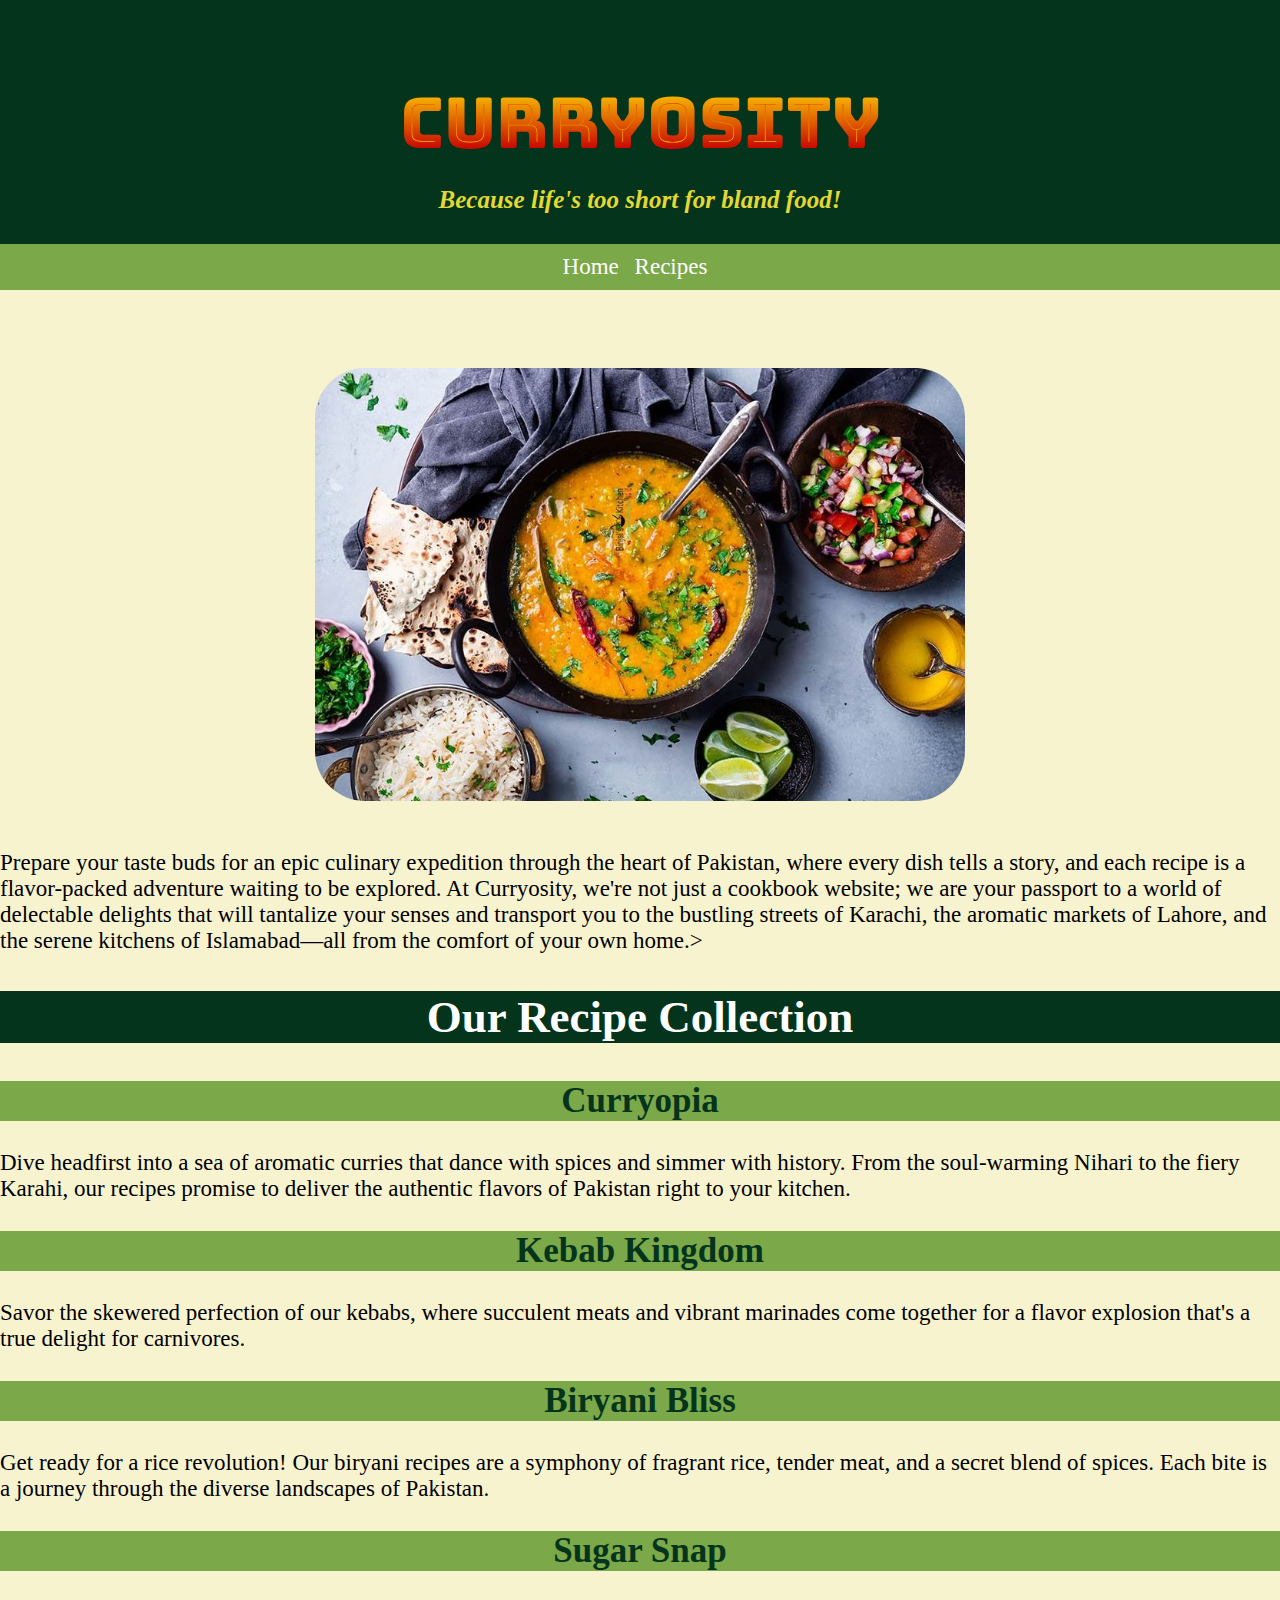
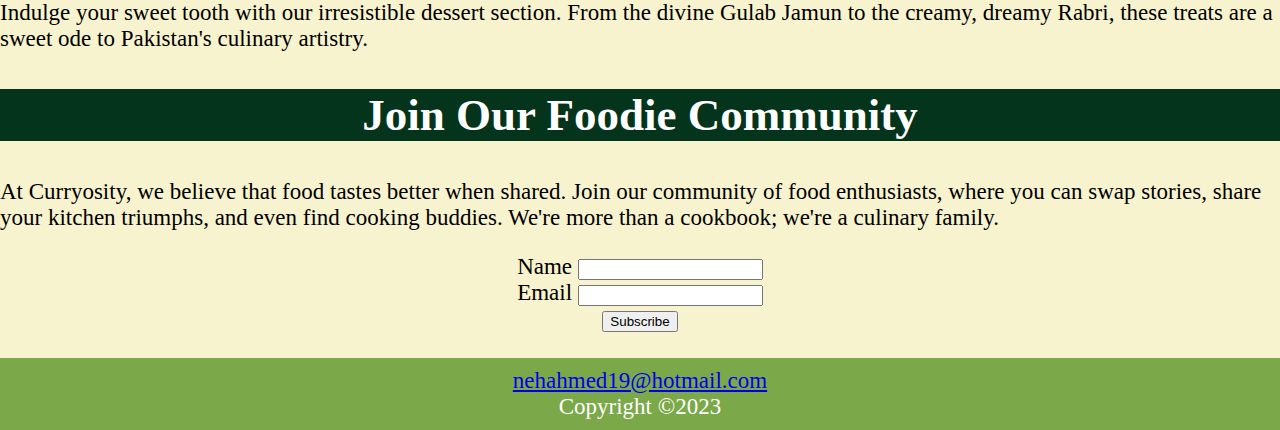
==== index.html @ bbba2c57 "Rename home-page.html to index.html" ====
<!doctype html>
<html lang="en-US">

<head>
    <meta charset="UTF-8" />
    <meta http-equiv="X-UA-Compatible" content="IE=edge" />
    <meta
      name="viewport"
      content="width=device-width, initial-scale=1.0"
    <link rel="preconnect" href="https://fonts.googleapis.com">
    <link rel="preconnect" href="https://fonts.gstatic.com" crossorigin>
    <link href="https://fonts.googleapis.com/css2?family=Bungee+Spice&display=swap" rel="stylesheet">
    <link rel="stylesheet" href="style.css" />

    <title> Curryosity </title>
    <style>
        img {
            width: 650px;
            border-radius: 10px;
            border-radius: 50px;
            display: block;
            margin-left: auto;
            margin-right: auto;
            }

    </style>
</head>

<body>
    <header>
        <h1>Curryosity</h1>
        <h1 class="slogan"><i>Because life's too short for bland food!</i></h1>
    </header>
    
    <nav>
        <ul>
            <li> <a href="/home-page.html"> Home </a> </li>
            <li><a href="/recipes.html"> Recipes </a></li>
        </ul>
    </nav>

    <br>
    <br>
    <br>
    <img src="daal-img.jpeg" alt="daal Pakistani food" class="center">
    
    <br>
    <p>
    Prepare your taste buds for an epic culinary expedition through the heart of Pakistan, where every dish tells a story, and each recipe is a flavor-packed adventure waiting to be explored. At Curryosity, we're not just a cookbook website; we are your passport to a world of delectable delights that will tantalize your senses and transport you to the bustling streets of Karachi, the aromatic markets of Lahore, and the serene kitchens of Islamabad—all from the comfort of your own home.>
    </p>

    <h2 class="heading1"> Our Recipe Collection </h2>

    <h2 class="heading2"> Curryopia</h2>
    <p> Dive headfirst into a sea of aromatic curries that dance with spices and simmer with history. From the soul-warming Nihari to the fiery Karahi, our recipes promise to deliver the authentic flavors of Pakistan right to your kitchen.
    </p>
    
    <h2 class="heading3">Kebab Kingdom</h2>
    <p> 
    Savor the skewered perfection of our kebabs, where succulent meats and vibrant marinades come together for a flavor explosion that's a true delight for carnivores.
    </p>

    <h2 class="heading4">Biryani Bliss</h2>
    <p> 
    Get ready for a rice revolution! Our biryani recipes are a symphony of fragrant rice, tender meat, and a secret blend of spices. Each bite is a journey through the diverse landscapes of Pakistan.  
    </p>

    <h2 class="heading5">Sugar Snap</h2>
    <p> 
    Indulge your sweet tooth with our irresistible dessert section. From the divine Gulab Jamun to the creamy, dreamy Rabri, these treats are a sweet ode to Pakistan's culinary artistry.
    </p>   

    <h2 class="heading6">Join Our Foodie Community</h2>
    <p> 
    At Curryosity, we believe that food tastes better when shared. Join our community of food enthusiasts, where you can swap stories, share your kitchen triumphs, and even find cooking buddies. We're more than a cookbook; we're a culinary family.
    </p>   

    <form class="form" action="#" method="get">
        <label for="username"> Name </label>
        <input type="text" name="username"/>
    <br>
        <label for="email"> Email </label>
        <input type="text" name="Email"/>
        <br>
        <button type="submit"> Subscribe </button>
    </form>

    <br>
    <footer>
        <a href="mailto:nehahmed19@hotmail.com"> nehahmed19@hotmail.com</a>
        <br>
        Copyright ©2023
    </footer>   
</body>
---- style.css ----
body {
    font-family:Cambria, Cochin, Georgia, Times, 'Times New Roman', serif;
    background-color: #f7f3cf;
    font-size: 23px;
    margin: 0;

}

.slogan {
    font-size: 25px;
    color: #e3d834;
    font-family: Cambria, Cochin, Georgia, Times, 'Times New Roman', serif;

}
.heading1 {
    color: rgb(255, 255, 255);
    font-size: 45px;
    background-color: #04341c;
   

}
.heading2 {
    color: #04341c;
    font-size: 35px;
    background-color:#7ba848;
    margin-left: 00;
    margin-right: 00
    ;
}

.heading3 {
    color: #04341c;
    font-size: 35px;
    background-color: #7ba848;
}

.heading4 {
    color: #04341c;
    font-size: 35px;
    background-color: #7ba848;
}

.heading5 {
    color: #04341c;
    font-size: 35px;
    background-color: #7ba848;
}

.heading6 {
    color: rgb(255, 255, 255);
    font-size: 45px;
    background-color: #04341c;
}

.form {
    font-family:Cambria, Cochin, Georgia, Times, 'Times New Roman', serif;
    background-color: #f7f3cf;
    font-size: 23px;
    text-align: center;
    
}

.fontwithbg {
    background-color: #7ba848;
}

.recipeheading {
    color: #04341c;
    font-size: 35px;
   

}
header {
    background-color: #04341c;
    text-align: center;
    padding: 30px;
    color:rgb(255, 255, 255);
}

h1 {
    font-family: 'Bungee Spice', cursive;
    font-size: 70px;
    margin-bottom: 0px;
    color: #ffffff;
}


h2 {
    font-family: Cambria, Cochin, Georgia, Times, 'Times New Roman', serif;
    text-align: center;
}

nav {
    background-color: #7ba848;
    text-align: center;
    padding: 10px;
}

nav ul {
    list-style-type: none;
    margin: 0;
    padding: 0;
}

nav li {
    display: inline-block;
    margin-right: 10px;
}

nav a {
    text-decoration: none;
    color: #ffffff;
}

main {
    padding: 4rem;
    text-align: center;
}

ul {
    display: inline-block;
}

footer {
    background-color: #7ba848;
    text-align: center;
    padding: 10px;
    color: #fff;
}
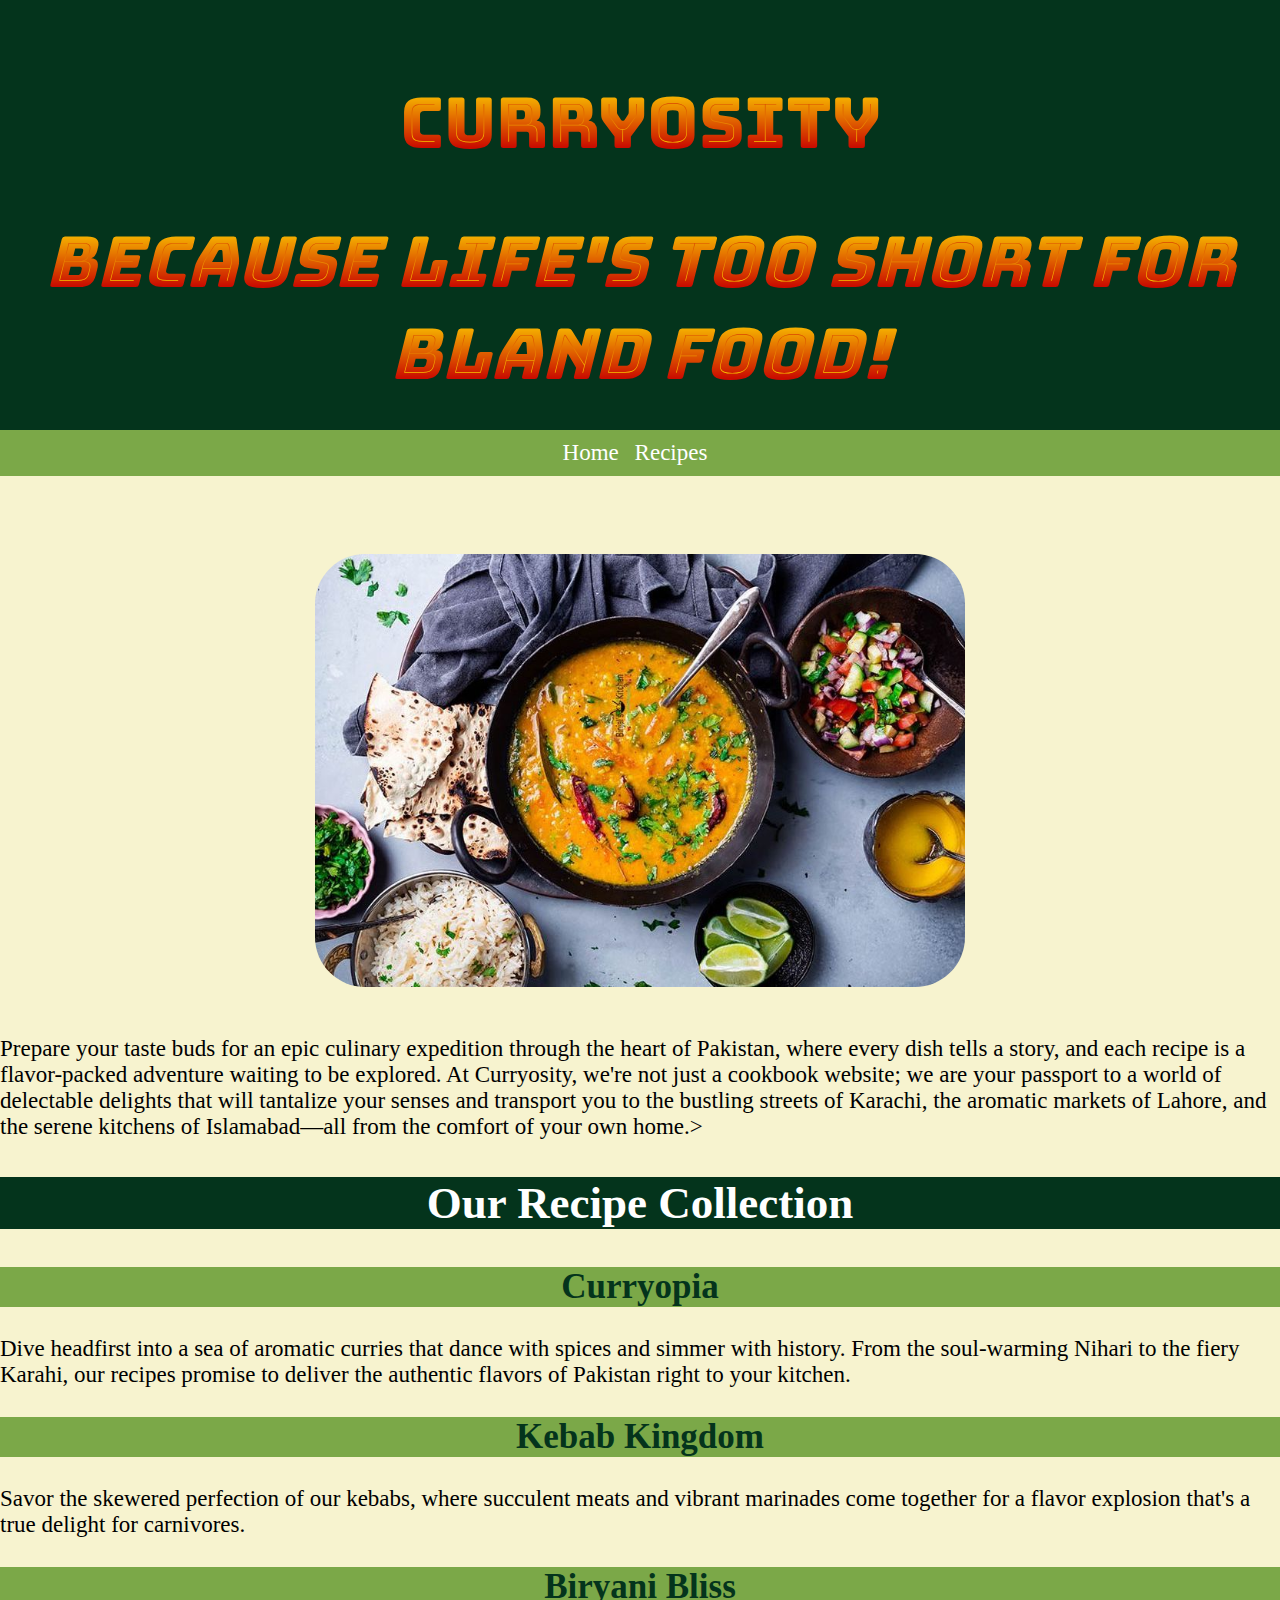
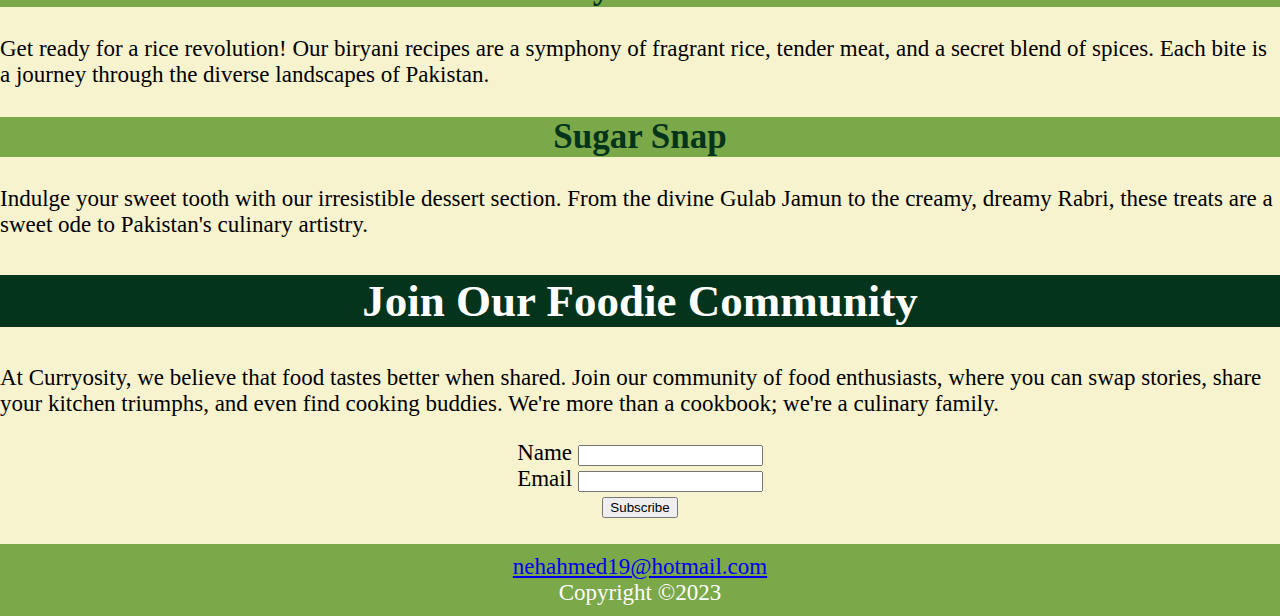
==== commit 5fa71d20: "Update index.html" ====
--- a/index.html
+++ b/index.html
@@ -30,7 +30,7 @@
 <body>
     <header>
         <h1>Curryosity</h1>
-        <h1 class="slogan"><i>Because life's too short for bland food!</i></h1>
+        <h1><i>Because life's too short for bland food!</i></h1>
     </header>
     
     <nav>
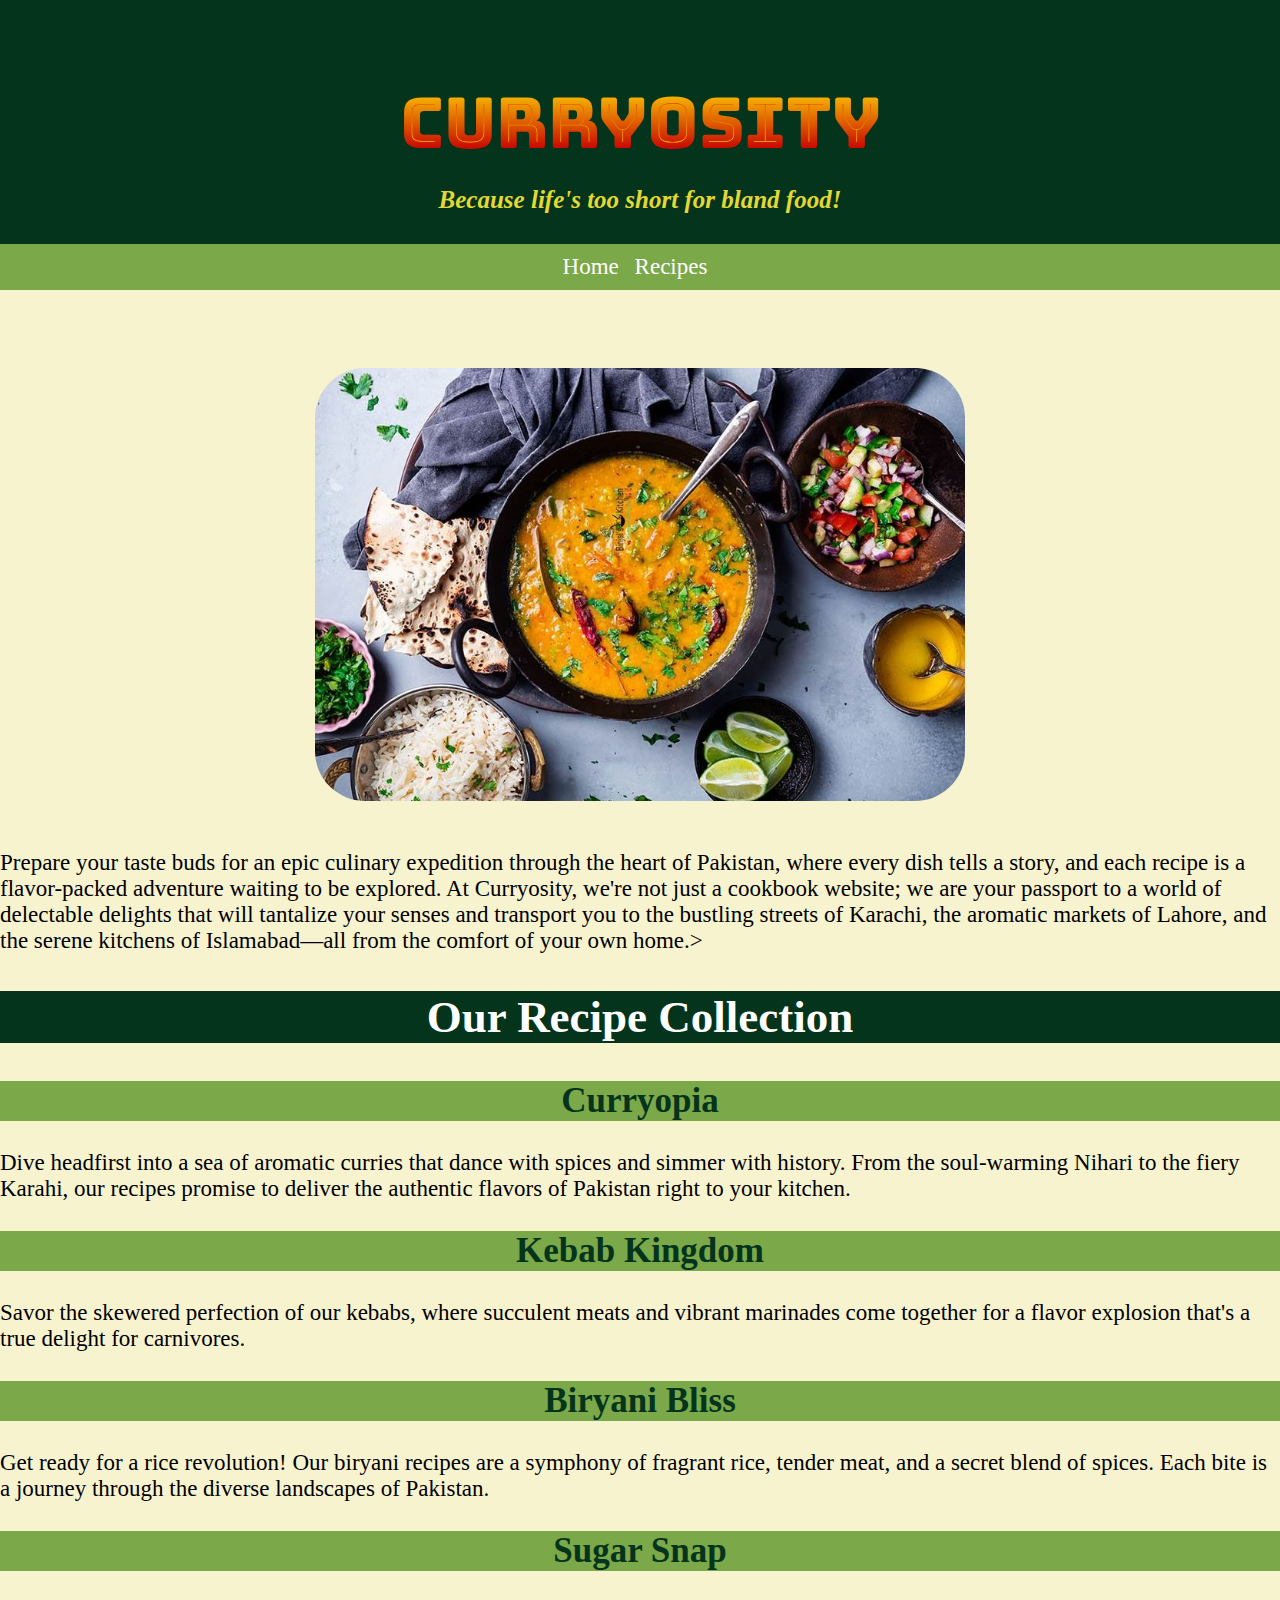
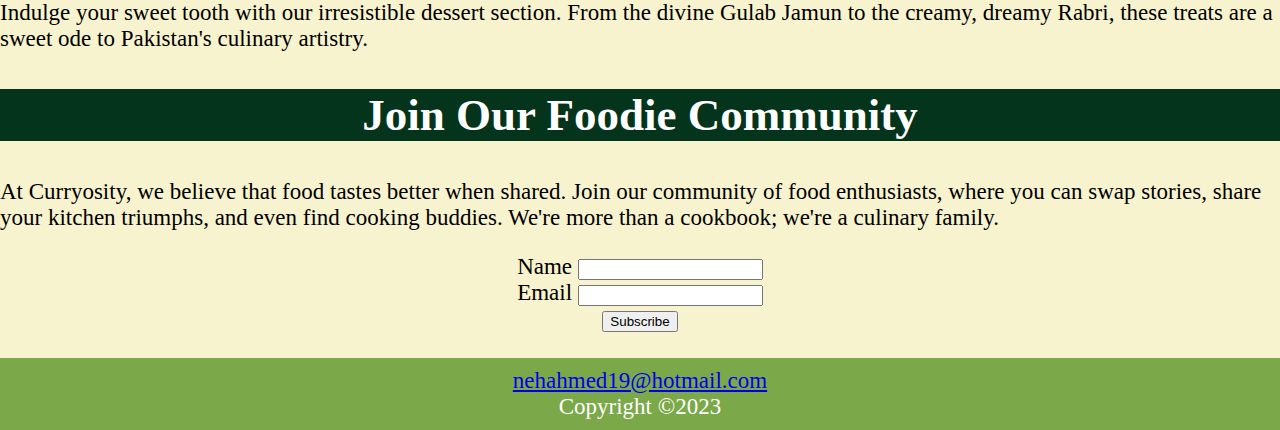
==== commit 25814a49: "Update index.html" ====
--- a/index.html
+++ b/index.html
@@ -30,7 +30,7 @@
 <body>
     <header>
         <h1>Curryosity</h1>
-        <h1><i>Because life's too short for bland food!</i></h1>
+        <h1 class="slogan"><i>Because life's too short for bland food!</i></h1>
     </header>
     
     <nav>
